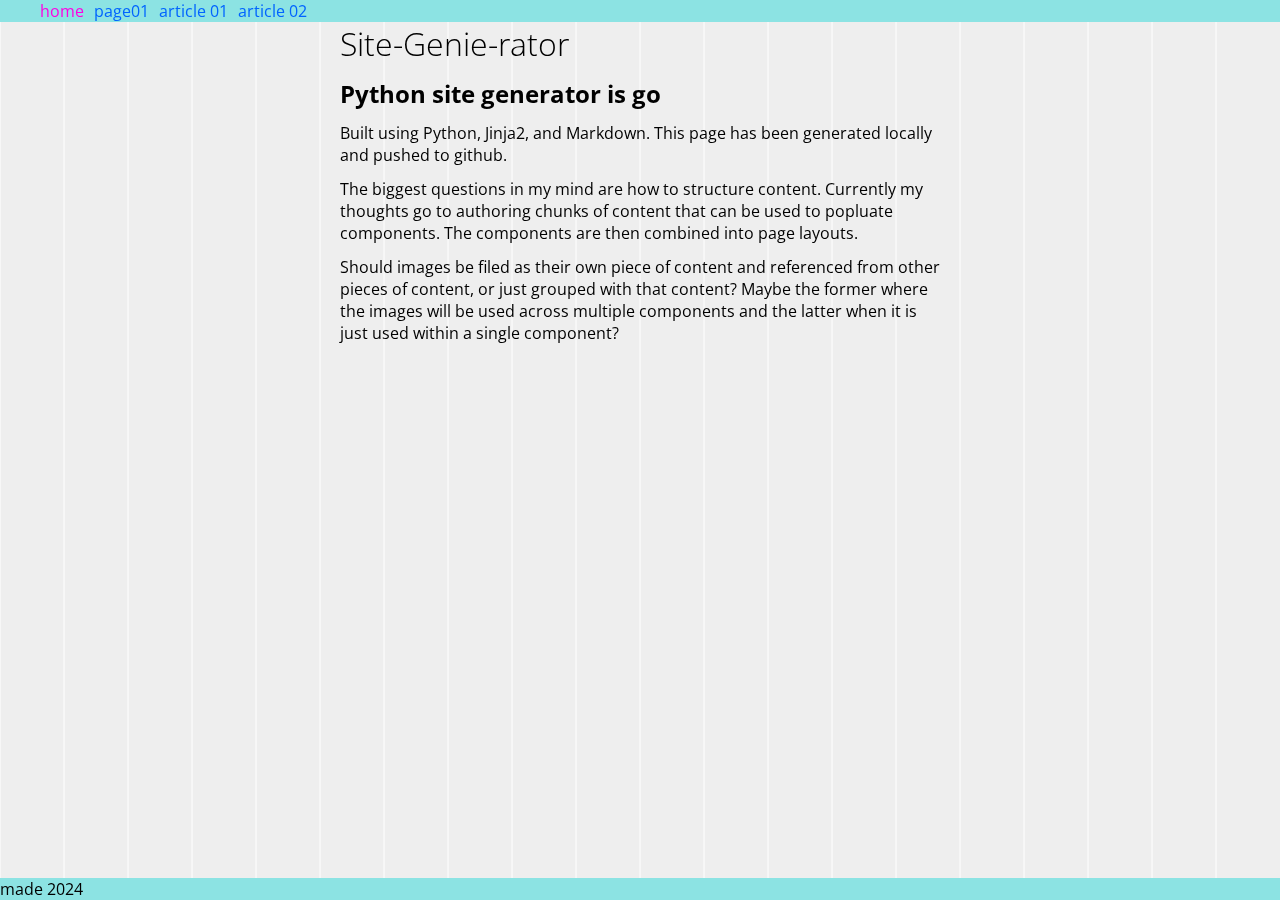
==== index.html @ ccf70725 "update templates" ====
<!DOCTYPE html>
<html lang="en">

<head>
    <meta charset="UTF-8">
    <meta name="viewport" content="width=device-width,initial-scale=1">
    <title>j0ono0</title>

<link rel="preconnect" href="https://fonts.googleapis.com">
<link rel="preconnect" href="https://fonts.gstatic.com" crossorigin>
<link href="https://fonts.googleapis.com/css2?family=Open+Sans:ital,wght@0,300..800;1,300..800&display=swap" rel="stylesheet">

<link rel="stylesheet" href="assets/global/styles.css">

<link rel="stylesheet" href="assets/page/styles.css">
</head>

<body>
<header>
<nav>
    <ul>
        <li class="selected"><a href="index.html">home</a></li>
        <li ><a href="page01.html">page01</a></li>
        <li ><a href="article-01.html">article 01</a></li>
        <li ><a href="my-article-02.html">article 02</a></li>
    </ul>
</nav></header>

<main>
 
<h1>Site-Genie-rator</h1>
<h2>Python site generator is go</h2>
<p>Built using Python, Jinja2, and Markdown. This page has been generated locally and pushed to github.</p>
<p>The biggest questions in my mind are how to structure content. Currently my thoughts go to authoring chunks of content that can be used to popluate components. The components are then combined into page layouts.</p>
<p>Should images be filed as their own piece of content and referenced from other pieces of content, or just grouped with that content? Maybe the former where the images will be used across multiple components and the latter when it is just used within a single component? </p>
</main>

<footer>
    made 2024
</footer>
<script src="assets/global/scripts.js"></script>
 </body>

</html>
---- assets/global/styles.css ----
* {
    box-sizing: border-box;
    margin: 0;
}


body {
    background: #eeeeee;
    display: grid;
    grid-template-columns: 1fr minmax(0, 600px) 1fr;
    grid-template-rows: min-content 1fr min-content;
    font-family: "Open Sans";
    font-size: 16px;
    font-weight: 400;
    min-height: 100vh;
}

.page-background {
    grid-row: 1/4;
    grid-column: 1/4;
}

header {
    grid-row: 1/1;
}

footer {
    grid-row: 3/4
}

header,
footer {
    background: #8ce3e3;
    grid-column: 1/4;
    min-height: 20px
}

main {
    grid-column: 2/2;
    grid-row: 2/3;

    *+* {
        margin-top: 12px;
    }
}


h1 {
    font-weight: 300;
    font-size: 32px;
}

header nav {

    ul {
        list-style: none;
        display: flex;
        gap: 10px;
    }

    li.selected a {
        color: #ff00e3;
    }

    a {
        color: #0164ff;
        text-decoration: none;

        &:hover {
            color: #0105ff;
        }
    }

}
---- assets/page/styles.css ----
.page {
    background: #eeeeee;
}
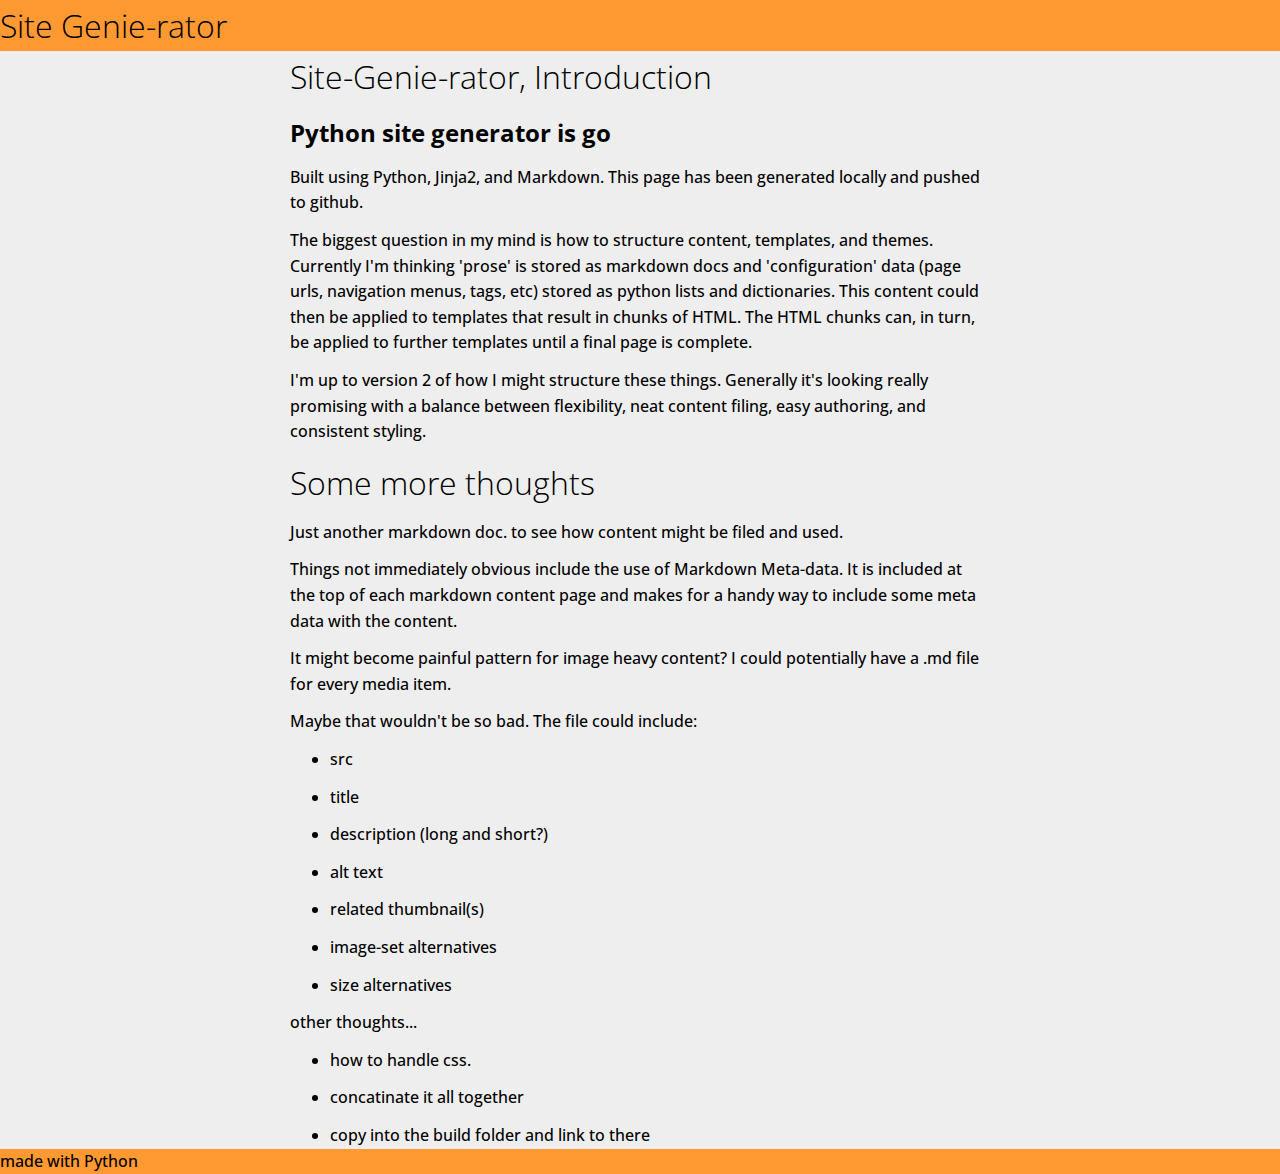
==== commit 4ad7464b: "revise project structure" ====
--- a/index.html
+++ b/index.html
@@ -4,41 +4,56 @@
 <head>
     <meta charset="UTF-8">
     <meta name="viewport" content="width=device-width,initial-scale=1">
-    <title>j0ono0</title>
+    <title>j0ono0: Genie-rator</title>
 
 <link rel="preconnect" href="https://fonts.googleapis.com">
 <link rel="preconnect" href="https://fonts.gstatic.com" crossorigin>
 <link href="https://fonts.googleapis.com/css2?family=Open+Sans:ital,wght@0,300..800;1,300..800&display=swap" rel="stylesheet">
+<link rel="stylesheet" href="assets/minima/minima.css">
+<!-- Insert Google tag code here -->
+<meta name="author" content="j0ono0" />
+<meta name="description" content="A static site generator experiment using Python." />
 
-<link rel="stylesheet" href="assets/global/styles.css">
-
-<link rel="stylesheet" href="assets/page/styles.css">
 </head>
 
 <body>
 <header>
-<nav>
-    <ul>
-        <li class="selected"><a href="index.html">home</a></li>
-        <li ><a href="page01.html">page01</a></li>
-        <li ><a href="article-01.html">article 01</a></li>
-        <li ><a href="my-article-02.html">article 02</a></li>
-    </ul>
-</nav></header>
+    <h1>Site Genie-rator</h1>
+</header>
+<main>
+    <section>
+    <h1>Site-Genie-rator, Introduction</h1>
+    <h2>Python site generator is go</h2>
+<p>Built using Python, Jinja2, and Markdown. This page has been generated locally and pushed to github.</p>
+<p>The biggest question in my mind is how to structure content, templates, and themes. Currently I'm thinking 'prose' is stored as markdown docs and 'configuration' data (page urls, navigation menus, tags, etc) stored as python lists and dictionaries. This content could then be applied to templates that result in chunks of HTML. The HTML chunks can, in turn, be applied to further templates until a final page is complete. </p>
+<p>I'm up to version 2 of how I might structure these things. Generally it's looking really promising with a balance between flexibility, neat content filing, easy authoring, and consistent styling.</p>
+</section>
+    <section>
+    <h1>Some more thoughts</h1>
+    <p>Just another markdown doc. to see how content might be filed and used.</p>
+<p>Things not immediately obvious include the use of Markdown Meta-data. It is included at the top of each markdown content page and makes for a handy way to include some meta data with the content. </p>
+<p>It might become painful pattern for image heavy content? I could potentially have a .md file for every media item. </p>
+<p>Maybe that wouldn't be so bad. The file could include:</p>
+<ul>
+<li>src</li>
+<li>title</li>
+<li>description (long and short?)</li>
+<li>alt text</li>
+<li>related thumbnail(s)</li>
+<li>image-set alternatives</li>
+<li>size alternatives</li>
+</ul>
+<p>other thoughts...</p>
+<ul>
+<li>how to handle css.</li>
+<li>concatinate it all together</li>
+<li>copy into the build folder and link to there</li>
+</ul>
+</section>
+</main>
+<footer>made with Python</footer>
+<script src="assets/minima/minima.js"></script>
 
-<main>
- 
-<h1>Site-Genie-rator</h1>
-<h2>Python site generator is go</h2>
-<p>Built using Python, Jinja2, and Markdown. This page has been generated locally and pushed to github.</p>
-<p>The biggest questions in my mind are how to structure content. Currently my thoughts go to authoring chunks of content that can be used to popluate components. The components are then combined into page layouts.</p>
-<p>Should images be filed as their own piece of content and referenced from other pieces of content, or just grouped with that content? Maybe the former where the images will be used across multiple components and the latter when it is just used within a single component? </p>
-</main>
-
-<footer>
-    made 2024
-</footer>
-<script src="assets/global/scripts.js"></script>
- </body>
+</body>
 
 </html>--- a/assets/minima/minima.css
+++ b/assets/minima/minima.css
@@ -0,0 +1,70 @@
+* {
+    box-sizing: border-box;
+    margin: 0;
+}
+
+
+body {
+    background: #eeeeee;
+    display: grid;
+    grid-template-columns: 1fr minmax(0, 700px) 1fr;
+    grid-template-rows: min-content 1fr min-content;
+    font-family: "Open Sans", "Gill Sans", sans-serif;
+    font-size: 16px;
+    font-weight: 500;
+    line-height: 1.6;
+    min-height: 100vh;
+}
+
+
+
+header,
+footer {
+    grid-column: 1/4;
+    background: #ff9932;
+}
+
+header {
+    grid-row: 1
+}
+
+main {
+    grid-column: 2;
+
+    *+* {
+        margin-top: 12px;
+    }
+
+}
+
+footer {
+    grid-row: 3
+}
+
+h1 {
+    font-weight: 300;
+    font-size: 32px;
+}
+
+header nav {
+
+    ul {
+        list-style: none;
+        display: flex;
+        gap: 10px;
+    }
+
+    li.selected a {
+        color: #ff00e3;
+    }
+
+    a {
+        color: #0164ff;
+        text-decoration: none;
+
+        &:hover {
+            color: #0105ff;
+        }
+    }
+
+}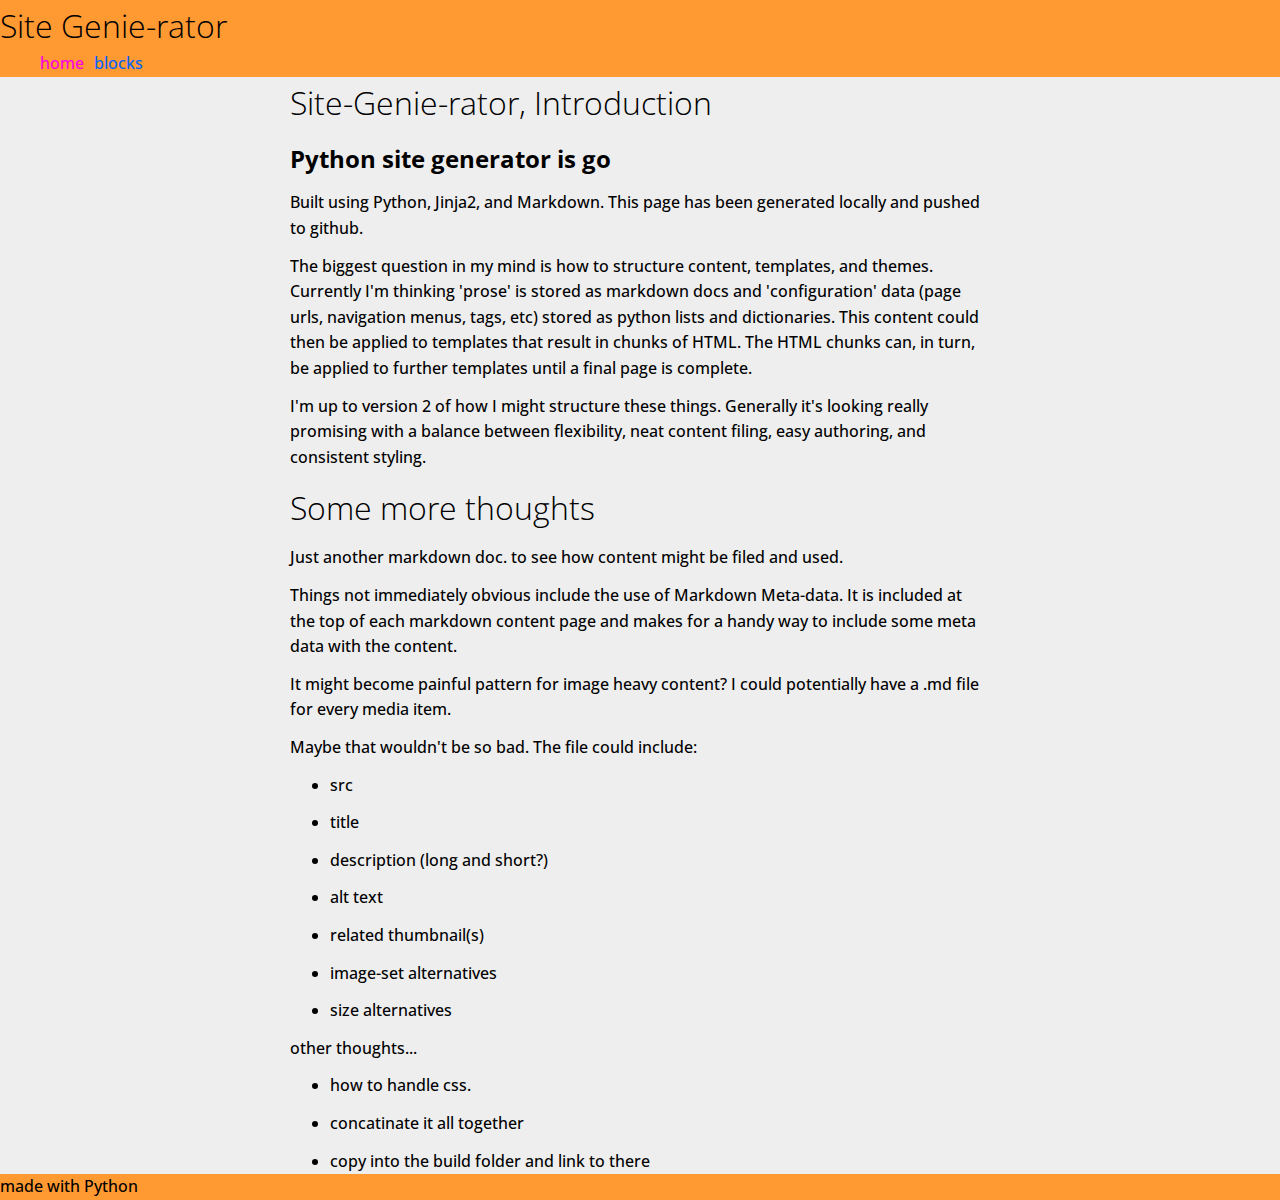
==== commit 3905e614: "revised templates and content" ====
--- a/index.html
+++ b/index.html
@@ -19,6 +19,17 @@
 <body>
 <header>
     <h1>Site Genie-rator</h1>
+    <nav>
+    <ul class="sitenav">
+        <li class="selected" >
+            <a href="index.html">home</a>
+        </li>
+        <li >
+            <a href="3-section-blocks.html">blocks</a>
+        </li>
+    </ul>
+</nav>
+
 </header>
 <main>
     <section>
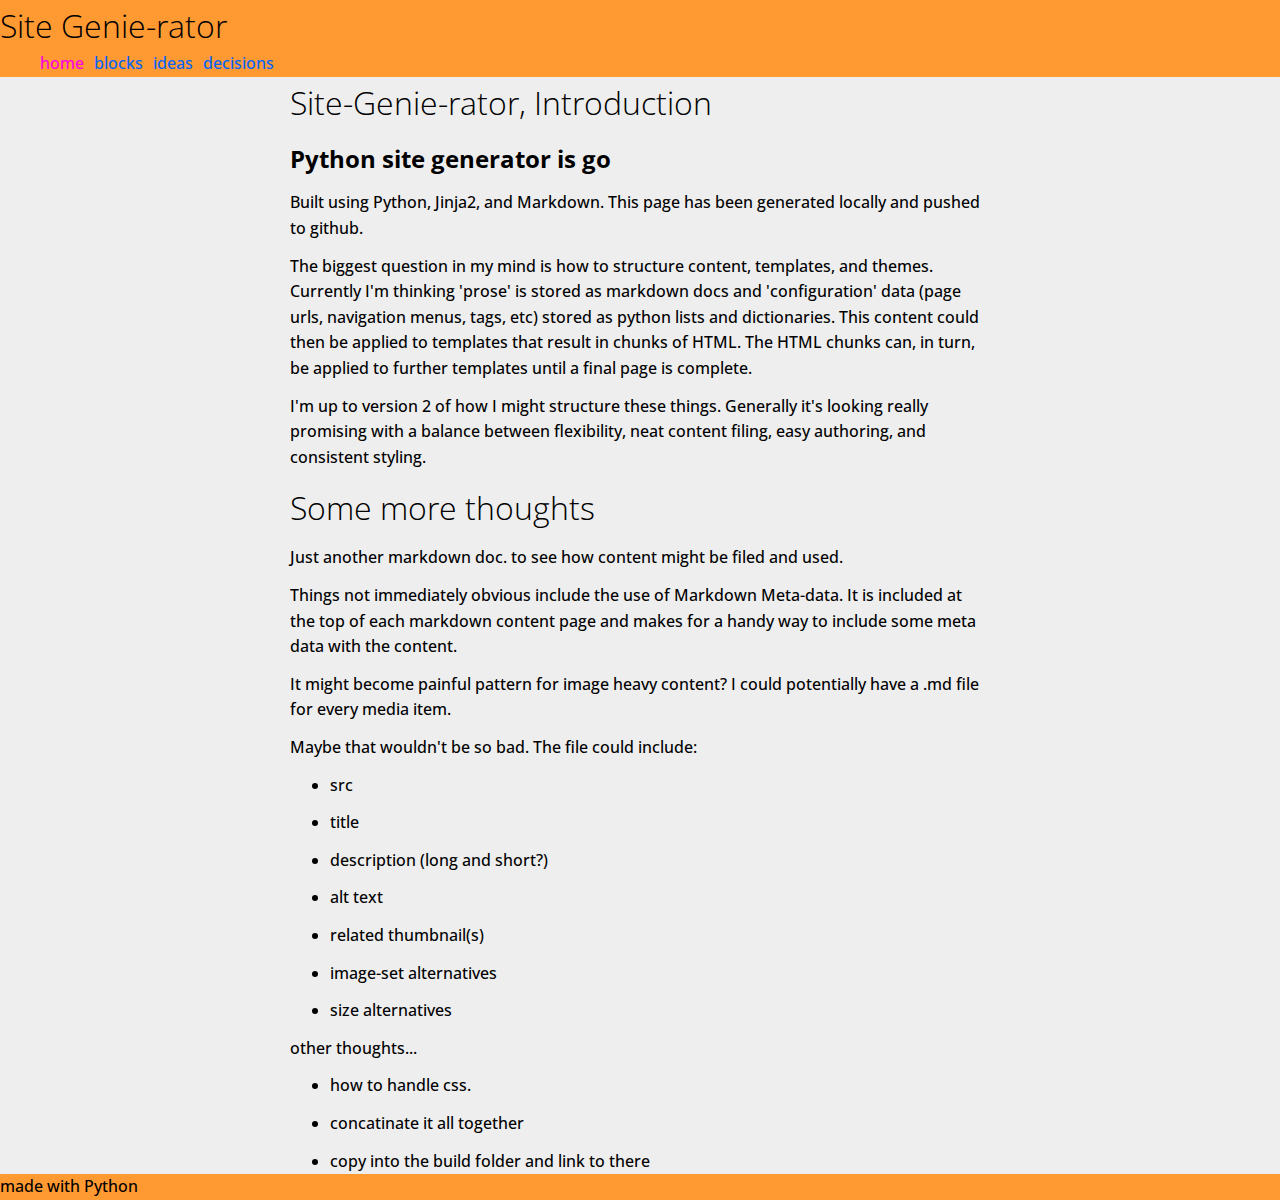
==== commit 2b66eab3: "generate site" ====
--- a/index.html
+++ b/index.html
@@ -10,27 +10,35 @@
 <link rel="preconnect" href="https://fonts.gstatic.com" crossorigin>
 <link href="https://fonts.googleapis.com/css2?family=Open+Sans:ital,wght@0,300..800;1,300..800&display=swap" rel="stylesheet">
 <link rel="stylesheet" href="assets/minima/minima.css">
+
+<meta name="author" content="j0ono0" />
+
+<meta name="description" content="A genie that generates static sites" />
+
 <!-- Insert Google tag code here -->
-<meta name="author" content="j0ono0" />
-<meta name="description" content="A static site generator experiment using Python." />
+
 
 </head>
 
 <body>
 <header>
     <h1>Site Genie-rator</h1>
-    <nav>
-    <ul class="sitenav">
+<nav class="sitenav">
+    <ul>
         <li class="selected" >
             <a href="index.html">home</a>
         </li>
         <li >
             <a href="3-section-blocks.html">blocks</a>
         </li>
+        <li >
+            <a href="ideas.html">ideas</a>
+        </li>
+        <li >
+            <a href="decisions.html">decisions</a>
+        </li>
     </ul>
-</nav>
-
-</header>
+</nav></header>
 <main>
     <section>
     <h1>Site-Genie-rator, Introduction</h1>
@@ -61,6 +69,7 @@
 <li>copy into the build folder and link to there</li>
 </ul>
 </section>
+
 </main>
 <footer>made with Python</footer>
 <script src="assets/minima/minima.js"></script>
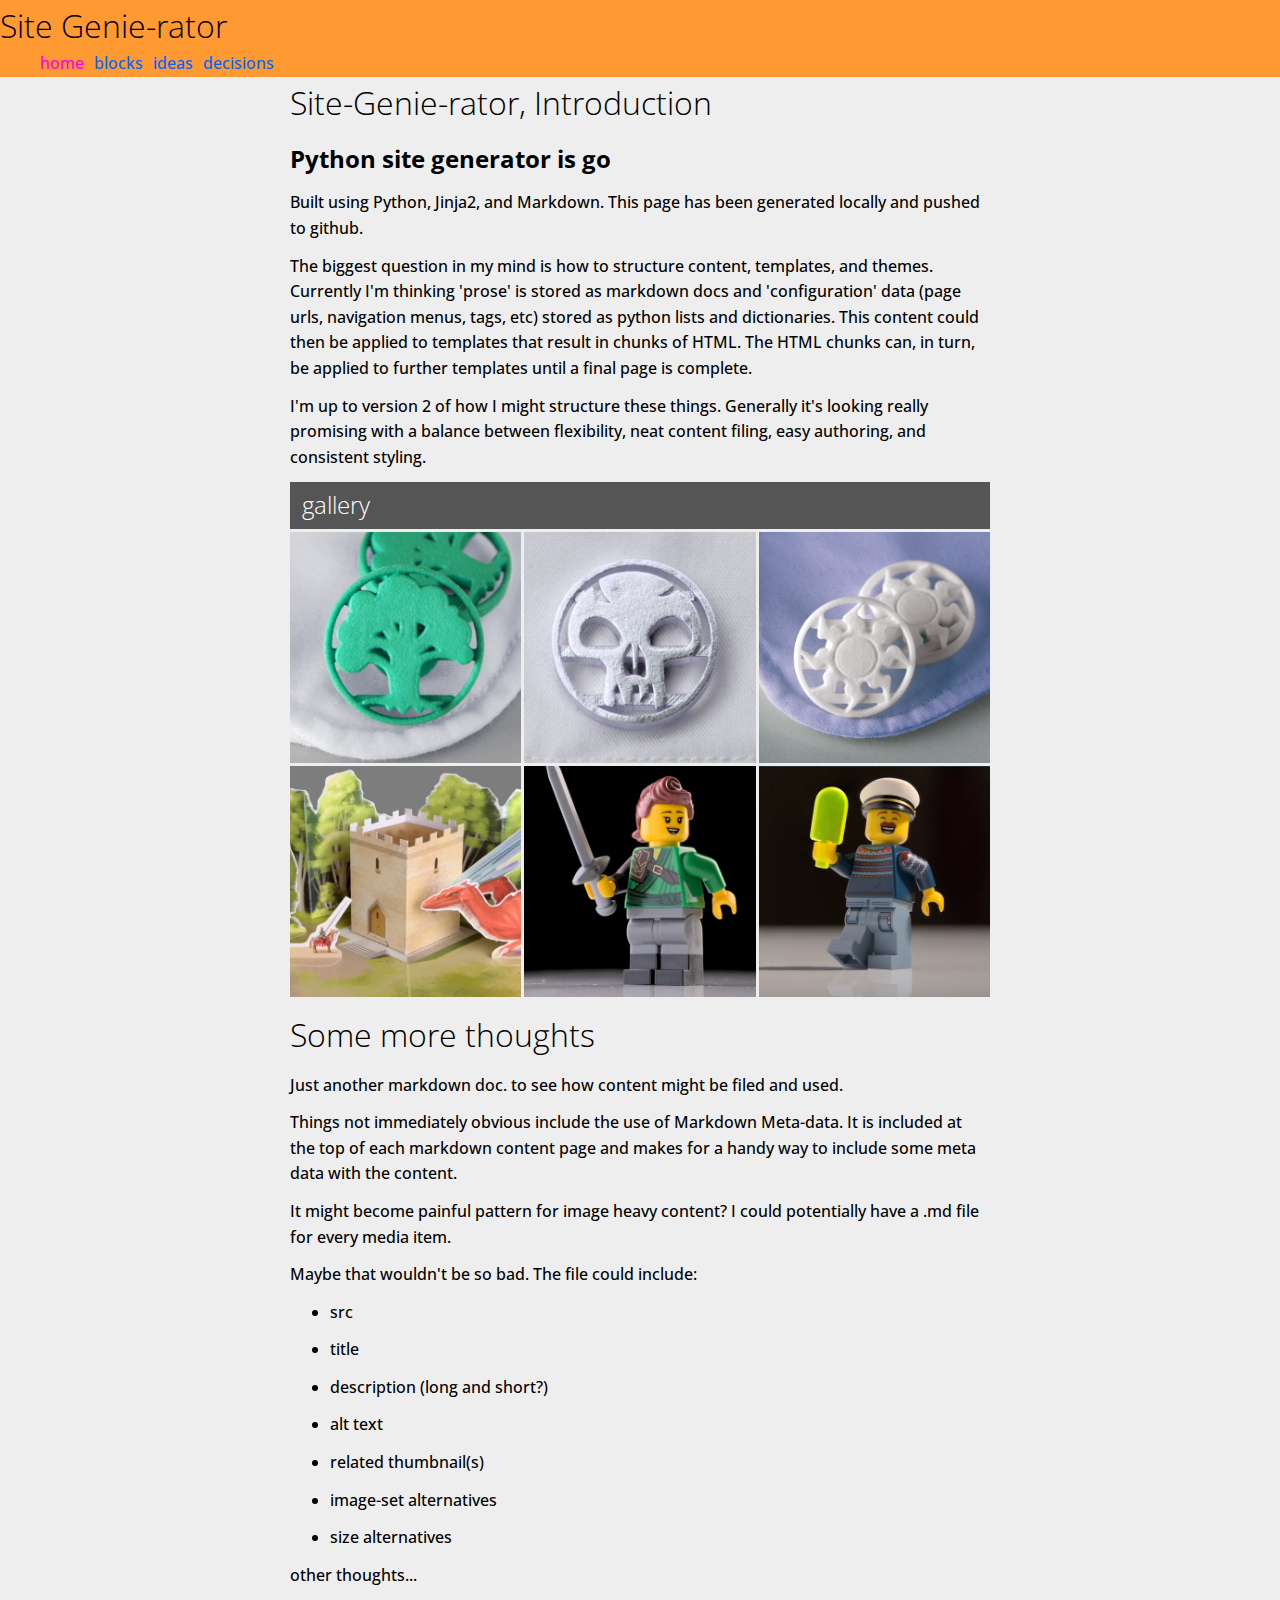
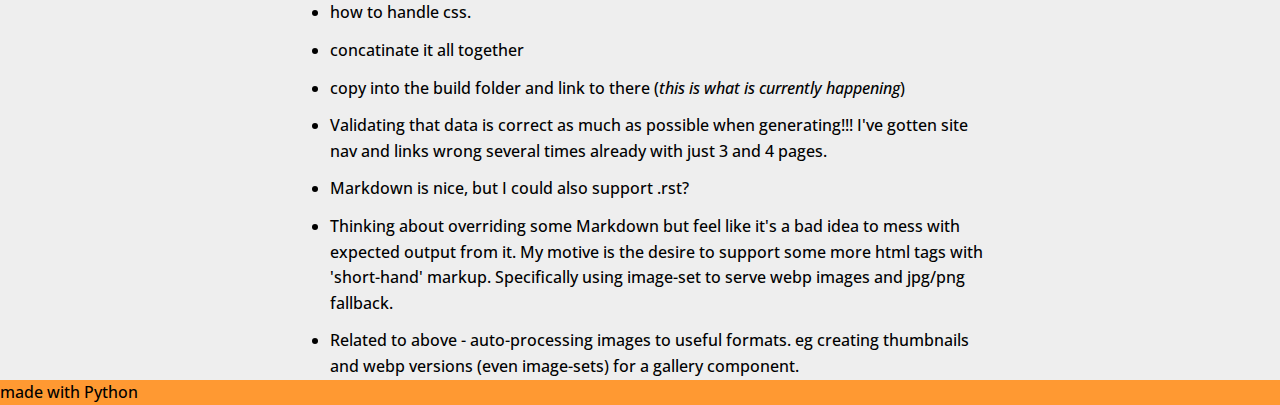
==== commit 68652e89: "sample thumbnail gallery" ====
--- a/index.html
+++ b/index.html
@@ -13,9 +13,15 @@
 
 <meta name="author" content="j0ono0" />
 
+
 <meta name="description" content="A genie that generates static sites" />
 
+
 <!-- Insert Google tag code here -->
+
+
+<link rel="stylesheet" href="assets/gallery/gallery.css" />
+
 
 
 </head>
@@ -47,6 +53,19 @@
 <p>The biggest question in my mind is how to structure content, templates, and themes. Currently I'm thinking 'prose' is stored as markdown docs and 'configuration' data (page urls, navigation menus, tags, etc) stored as python lists and dictionaries. This content could then be applied to templates that result in chunks of HTML. The HTML chunks can, in turn, be applied to further templates until a final page is complete. </p>
 <p>I'm up to version 2 of how I might structure these things. Generally it's looking really promising with a balance between flexibility, neat content filing, easy authoring, and consistent styling.</p>
 </section>
+    <section class="thumbnail-gallery">
+    <header>
+        <h2>gallery</h2>
+    </header>
+    <div>
+        <img src="media\gallery\thumbnails\cufflinks green_thumb.webp" />
+        <img src="media\gallery\thumbnails\cufflinks metal_thumb.webp" />
+        <img src="media\gallery\thumbnails\cufflinks white_thumb.webp" />
+        <img src="media\gallery\thumbnails\dragon_popup_thumb.webp" />
+        <img src="media\gallery\thumbnails\female swashbuckler_01_thumb.webp" />
+        <img src="media\gallery\thumbnails\lego_minifigure_boat_capt_thumb.webp" />
+    </div>
+</section>
     <section>
     <h1>Some more thoughts</h1>
     <p>Just another markdown doc. to see how content might be filed and used.</p>
@@ -66,7 +85,16 @@
 <ul>
 <li>how to handle css.</li>
 <li>concatinate it all together</li>
-<li>copy into the build folder and link to there</li>
+<li>
+<p>copy into the build folder and link to there (<em>this is what is currently happening</em>)</p>
+</li>
+<li>
+<p>Validating that data is correct as much as possible when generating!!! I've gotten site nav and links wrong several times already with just 3 and 4 pages.</p>
+</li>
+<li>Markdown is nice, but I could also support .rst?</li>
+<li>Thinking about overriding some Markdown but feel like it's a bad idea to mess with expected output from it.
+  My motive is the desire to  support some more html tags with 'short-hand' markup. Specifically using image-set to serve webp images and jpg/png fallback.</li>
+<li>Related to above - auto-processing images to useful formats. eg creating thumbnails and webp versions (even image-sets) for a gallery component.</li>
 </ul>
 </section>
 
--- a/assets/gallery/gallery.css
+++ b/assets/gallery/gallery.css
@@ -0,0 +1,26 @@
+.thumbnail-gallery {
+    header {
+        background: #555;
+        color: #fff;
+        padding: 4px 12px;
+
+        h2 {
+            font-weight: 300;
+
+        }
+    }
+
+    div {
+        display: grid;
+        grid-template-columns: 1fr 1fr 1fr;
+        gap: 3px;
+        align-content: center;
+        margin: 3px 0 0 0;
+    }
+
+    img {
+        display: block;
+        width: 100%;
+        margin: 0;
+    }
+}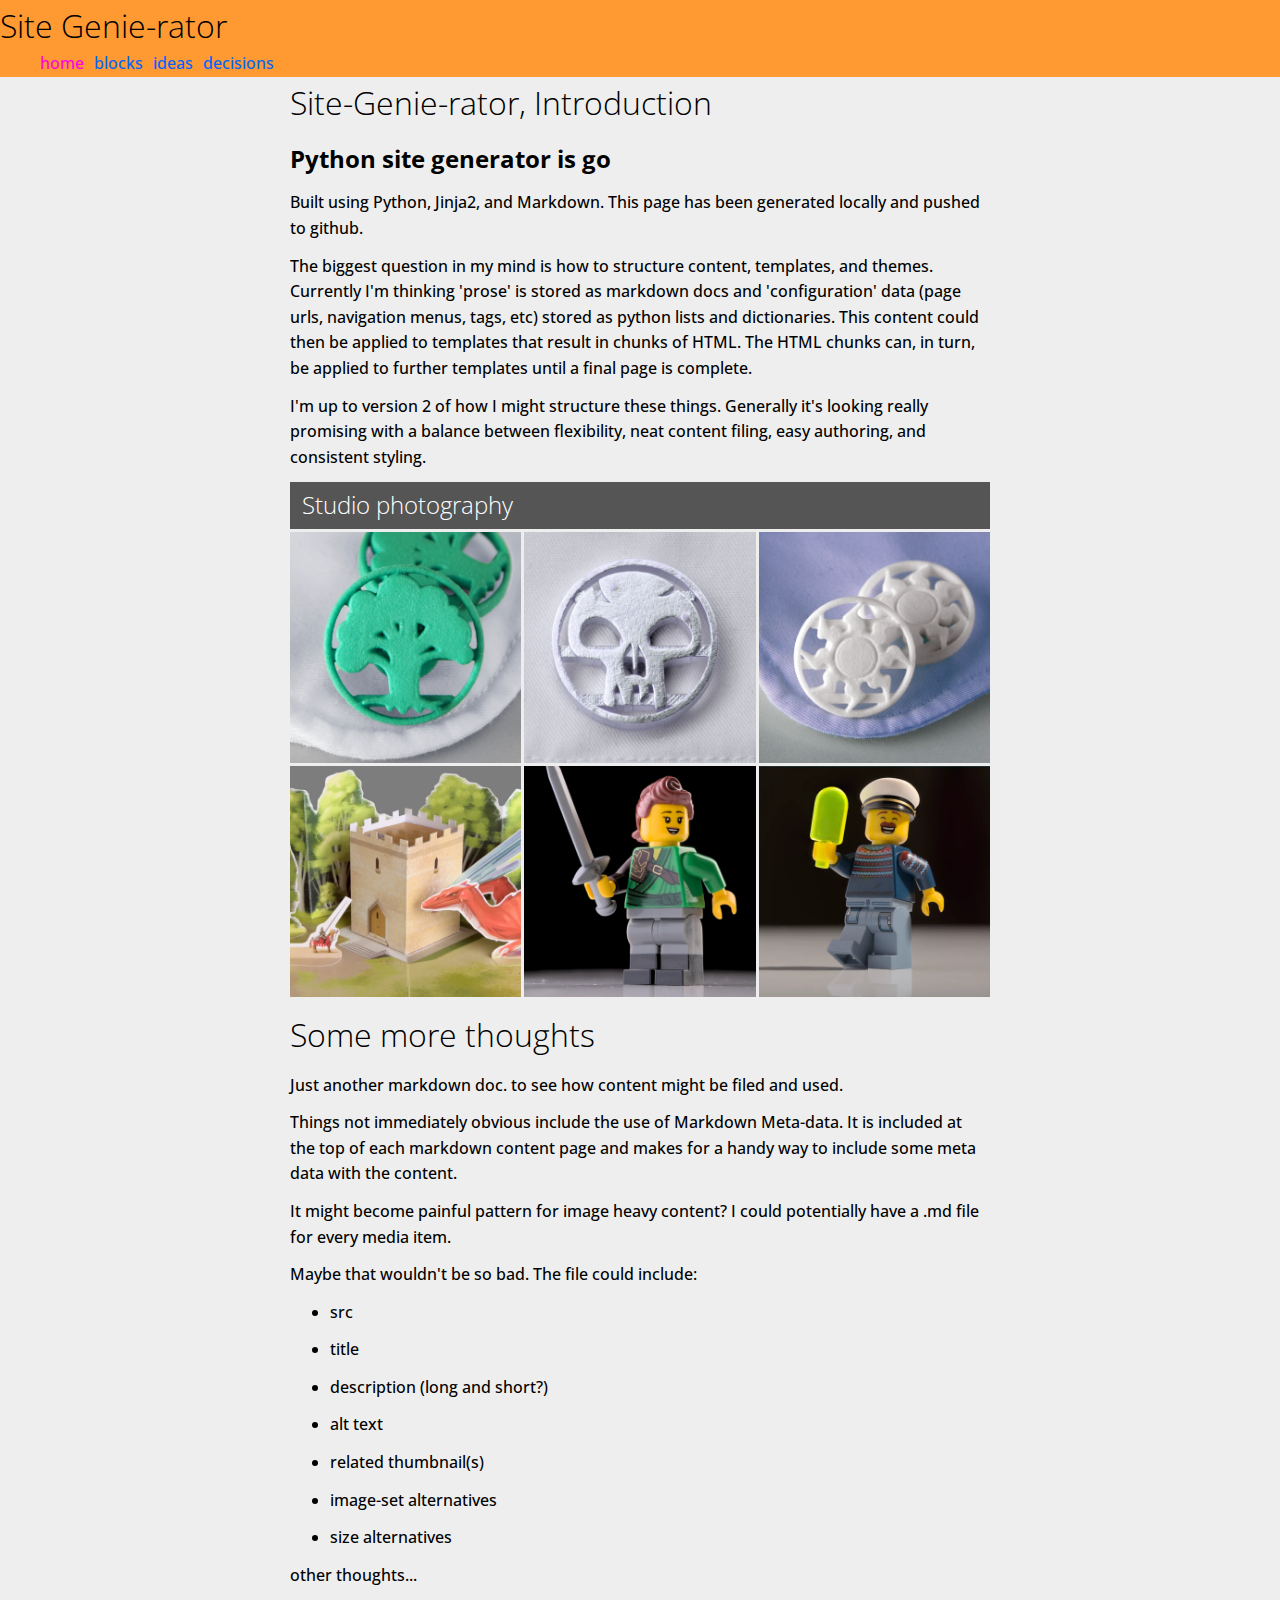
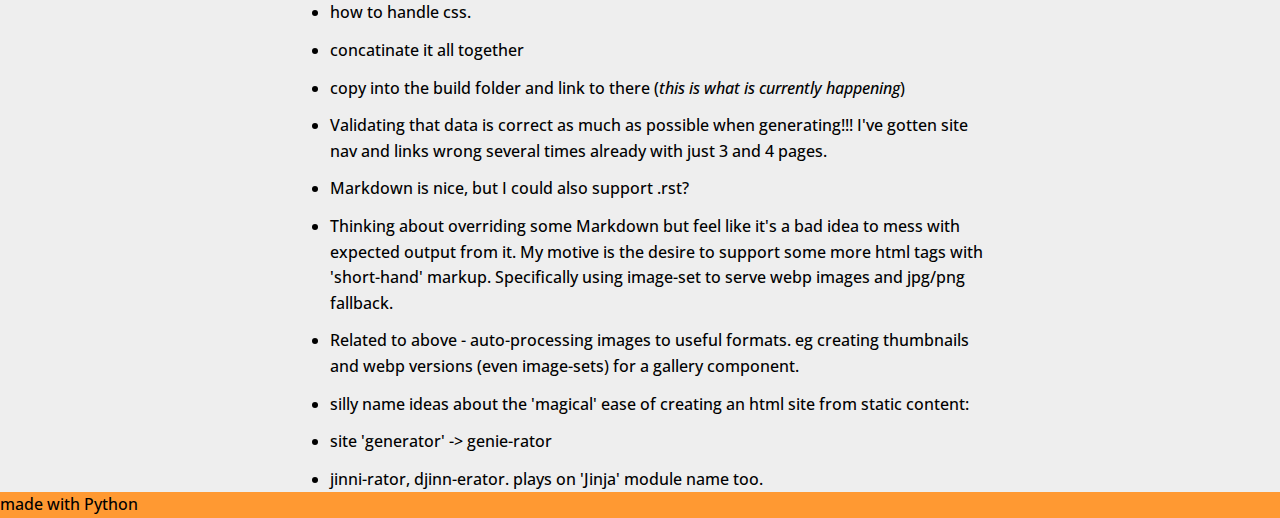
==== commit 996f7ac9: "update templates" ====
--- a/index.html
+++ b/index.html
@@ -11,18 +11,11 @@
 <link href="https://fonts.googleapis.com/css2?family=Open+Sans:ital,wght@0,300..800;1,300..800&display=swap" rel="stylesheet">
 <link rel="stylesheet" href="assets/minima/minima.css">
 
-<meta name="author" content="j0ono0" />
+<meta author="author" content="j0ono0" />
 
+<meta description="description" content="A site generator made with Python." />
 
-<meta name="description" content="A genie that generates static sites" />
-
-
-<!-- Insert Google tag code here -->
-
-
-<link rel="stylesheet" href="assets/gallery/gallery.css" />
-
-
+<link  rel="stylesheet"  href="assets/gallery/gallery.css"  />
 
 </head>
 
@@ -46,16 +39,15 @@
     </ul>
 </nav></header>
 <main>
-    <section>
+<section>
     <h1>Site-Genie-rator, Introduction</h1>
     <h2>Python site generator is go</h2>
 <p>Built using Python, Jinja2, and Markdown. This page has been generated locally and pushed to github.</p>
 <p>The biggest question in my mind is how to structure content, templates, and themes. Currently I'm thinking 'prose' is stored as markdown docs and 'configuration' data (page urls, navigation menus, tags, etc) stored as python lists and dictionaries. This content could then be applied to templates that result in chunks of HTML. The HTML chunks can, in turn, be applied to further templates until a final page is complete. </p>
 <p>I'm up to version 2 of how I might structure these things. Generally it's looking really promising with a balance between flexibility, neat content filing, easy authoring, and consistent styling.</p>
-</section>
-    <section class="thumbnail-gallery">
+</section><section class="thumbnail-gallery">
     <header>
-        <h2>gallery</h2>
+        <h2>Studio photography</h2>
     </header>
     <div>
         <img src="media\gallery\thumbnails\cufflinks green_thumb.webp" />
@@ -65,8 +57,7 @@
         <img src="media\gallery\thumbnails\female swashbuckler_01_thumb.webp" />
         <img src="media\gallery\thumbnails\lego_minifigure_boat_capt_thumb.webp" />
     </div>
-</section>
-    <section>
+</section><section>
     <h1>Some more thoughts</h1>
     <p>Just another markdown doc. to see how content might be filed and used.</p>
 <p>Things not immediately obvious include the use of Markdown Meta-data. It is included at the top of each markdown content page and makes for a handy way to include some meta data with the content. </p>
@@ -95,9 +86,11 @@
 <li>Thinking about overriding some Markdown but feel like it's a bad idea to mess with expected output from it.
   My motive is the desire to  support some more html tags with 'short-hand' markup. Specifically using image-set to serve webp images and jpg/png fallback.</li>
 <li>Related to above - auto-processing images to useful formats. eg creating thumbnails and webp versions (even image-sets) for a gallery component.</li>
+<li>silly name ideas about the 'magical' ease of creating an html site from static content:</li>
+<li>site 'generator' -&gt; genie-rator</li>
+<li>jinni-rator, djinn-erator. plays on 'Jinja' module name too.</li>
 </ul>
 </section>
-
 </main>
 <footer>made with Python</footer>
 <script src="assets/minima/minima.js"></script>
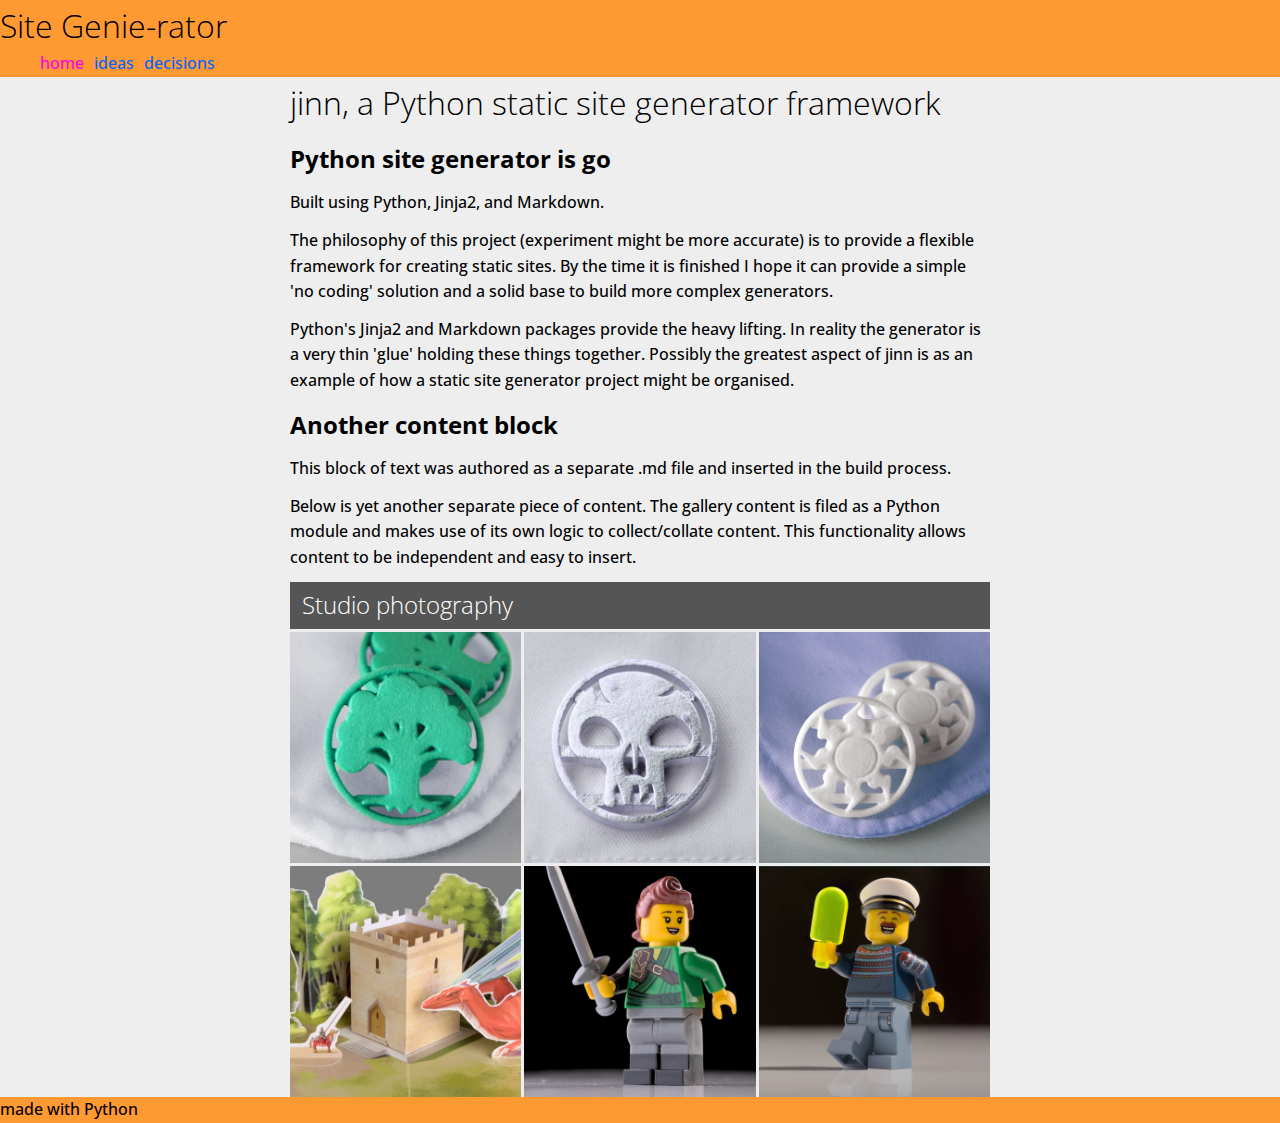
==== commit 45b350c6: "this repo now contains build file only. see github.com/j0ono0/jinn for source." ====
--- a/index.html
+++ b/index.html
@@ -4,7 +4,7 @@
 <head>
     <meta charset="UTF-8">
     <meta name="viewport" content="width=device-width,initial-scale=1">
-    <title>j0ono0: Genie-rator</title>
+    <title>j0ono0: jinn: a Python static site generator framework</title>
 
 <link rel="preconnect" href="https://fonts.googleapis.com">
 <link rel="preconnect" href="https://fonts.gstatic.com" crossorigin>
@@ -13,7 +13,7 @@
 
 <meta author="author" content="j0ono0" />
 
-<meta description="description" content="A site generator made with Python." />
+<meta description="description" content="A static site generator made with Python." />
 
 <link  rel="stylesheet"  href="assets/gallery/gallery.css"  />
 
@@ -28,9 +28,6 @@
             <a href="index.html">home</a>
         </li>
         <li >
-            <a href="3-section-blocks.html">blocks</a>
-        </li>
-        <li >
             <a href="ideas.html">ideas</a>
         </li>
         <li >
@@ -40,11 +37,16 @@
 </nav></header>
 <main>
 <section>
-    <h1>Site-Genie-rator, Introduction</h1>
+    <h1>jinn, a Python static site generator framework</h1>
     <h2>Python site generator is go</h2>
-<p>Built using Python, Jinja2, and Markdown. This page has been generated locally and pushed to github.</p>
-<p>The biggest question in my mind is how to structure content, templates, and themes. Currently I'm thinking 'prose' is stored as markdown docs and 'configuration' data (page urls, navigation menus, tags, etc) stored as python lists and dictionaries. This content could then be applied to templates that result in chunks of HTML. The HTML chunks can, in turn, be applied to further templates until a final page is complete. </p>
-<p>I'm up to version 2 of how I might structure these things. Generally it's looking really promising with a balance between flexibility, neat content filing, easy authoring, and consistent styling.</p>
+<p>Built using Python, Jinja2, and Markdown. </p>
+<p>The philosophy of this project (experiment might be more accurate) is to provide a flexible framework for creating static sites. By the time it is finished I hope it can provide a simple 'no coding' solution and a solid base to build more complex generators.</p>
+<p>Python's Jinja2 and Markdown packages provide the heavy lifting. In reality the generator is a very thin 'glue' holding these things together. Possibly the greatest aspect of jinn is as an example of how a static site generator project might be organised. </p>
+</section><section>
+    <h1></h1>
+    <h2>Another content block</h2>
+<p>This block of text was authored as a separate .md file and inserted in the build process. </p>
+<p>Below is yet another separate piece of content. The gallery content is filed as a Python module and makes use of its own logic to collect/collate content. This functionality allows content to be independent and easy to insert.</p>
 </section><section class="thumbnail-gallery">
     <header>
         <h2>Studio photography</h2>
@@ -57,39 +59,6 @@
         <img src="media\gallery\thumbnails\female swashbuckler_01_thumb.webp" />
         <img src="media\gallery\thumbnails\lego_minifigure_boat_capt_thumb.webp" />
     </div>
-</section><section>
-    <h1>Some more thoughts</h1>
-    <p>Just another markdown doc. to see how content might be filed and used.</p>
-<p>Things not immediately obvious include the use of Markdown Meta-data. It is included at the top of each markdown content page and makes for a handy way to include some meta data with the content. </p>
-<p>It might become painful pattern for image heavy content? I could potentially have a .md file for every media item. </p>
-<p>Maybe that wouldn't be so bad. The file could include:</p>
-<ul>
-<li>src</li>
-<li>title</li>
-<li>description (long and short?)</li>
-<li>alt text</li>
-<li>related thumbnail(s)</li>
-<li>image-set alternatives</li>
-<li>size alternatives</li>
-</ul>
-<p>other thoughts...</p>
-<ul>
-<li>how to handle css.</li>
-<li>concatinate it all together</li>
-<li>
-<p>copy into the build folder and link to there (<em>this is what is currently happening</em>)</p>
-</li>
-<li>
-<p>Validating that data is correct as much as possible when generating!!! I've gotten site nav and links wrong several times already with just 3 and 4 pages.</p>
-</li>
-<li>Markdown is nice, but I could also support .rst?</li>
-<li>Thinking about overriding some Markdown but feel like it's a bad idea to mess with expected output from it.
-  My motive is the desire to  support some more html tags with 'short-hand' markup. Specifically using image-set to serve webp images and jpg/png fallback.</li>
-<li>Related to above - auto-processing images to useful formats. eg creating thumbnails and webp versions (even image-sets) for a gallery component.</li>
-<li>silly name ideas about the 'magical' ease of creating an html site from static content:</li>
-<li>site 'generator' -&gt; genie-rator</li>
-<li>jinni-rator, djinn-erator. plays on 'Jinja' module name too.</li>
-</ul>
 </section>
 </main>
 <footer>made with Python</footer>
